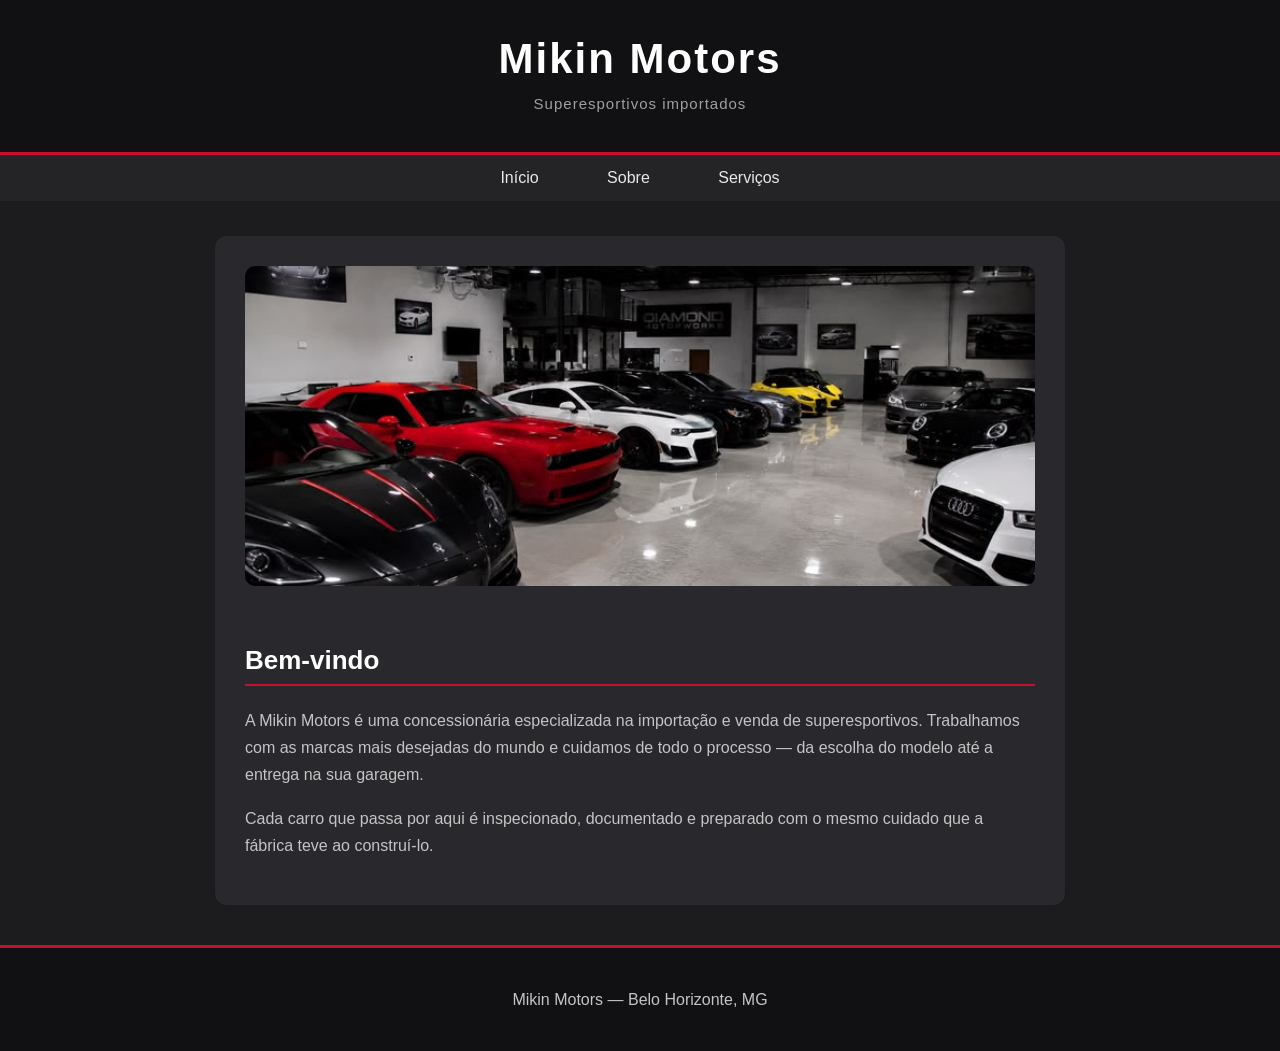
==== index.html @ 9bfd2a99 "Add files via upload" ====
<!DOCTYPE html>
<html lang="pt-BR">
<head>
    <meta charset="UTF-8">
    <meta name="viewport" content="width=device-width, initial-scale=1.0">
    <title>Mikin Motors</title>
    <link rel="stylesheet" href="css/style.css">
</head>
<body>

    <header class="cabecalho">
        <h1>Mikin Motors</h1>
        <p class="slogan">Superesportivos importados</p>
    </header>

    <nav class="menu">
        <a href="index.html">Início</a>
        <a href="sobre.html">Sobre</a>
        <a href="servicos.html">Serviços</a>
    </nav>

    <div class="container">

        <img src="imagens/destaque.png" alt="Superesportivo em exposição" class="banner">

        <h2>Bem-vindo</h2>

        <p>
            A Mikin Motors é uma concessionária especializada na importação
            e venda de superesportivos. Trabalhamos com as marcas mais
            desejadas do mundo e cuidamos de todo o processo — da escolha
            do modelo até a entrega na sua garagem.
        </p>

        <p>
            Cada carro que passa por aqui é inspecionado, documentado e
            preparado com o mesmo cuidado que a fábrica teve ao construí-lo.
        </p>

    </div>

    <footer class="rodape">
        <p>Mikin Motors — Belo Horizonte, MG</p>
    </footer>

</body>
</html>
---- css/style.css ----
body {
    background-color: #1c1c1e;
    color: #e8e8e8;
    font-family: Arial, Helvetica, sans-serif;
    margin: 0;
}

.cabecalho {
    background-color: #111113;
    padding: 35px 20px;
    text-align: center;
    border-bottom: 3px solid #c8102e;
}

.cabecalho h1 {
    margin: 0;
    font-size: 42px;
    letter-spacing: 2px;
    color: #ffffff;
}

.slogan {
    margin: 8px 0 0 0;
    font-size: 15px;
    color: #a0a0a0;
    letter-spacing: 1px;
}

.menu {
    background-color: #242427;
    text-align: center;
    padding: 14px 0;
}

.menu a {
    color: #e8e8e8;
    text-decoration: none;
    font-size: 16px;
    margin: 0 18px;
    padding: 8px 14px;
    border-radius: 6px;
}

.container {
    max-width: 850px;
    width: 90%;
    margin: 35px auto;
    background-color: #29292d;
    padding: 30px;
    border-radius: 12px;
    box-sizing: border-box;
}

.banner {
    width: 100%;
    height: 320px;
    object-fit: cover;
    border-radius: 10px;
    margin-bottom: 25px;
}

h2 {
    color: #ffffff;
    font-size: 26px;
    border-bottom: 2px solid #c8102e;
    padding-bottom: 8px;
    margin-top: 30px;
}

p {
    font-size: 16px;
    line-height: 1.7;
    color: #c4c4c4;
}

.card {
    background-color: #333337;
    border-radius: 10px;
    padding: 20px;
    margin-bottom: 25px;
}

.card img {
    width: 100%;
    height: 220px;
    object-fit: cover;
    border-radius: 8px;
}

.card h3 {
    color: #ffffff;
    font-size: 20px;
    margin: 18px 0 10px 0;
}

.card p {
    margin: 0;
}

.rodape {
    background-color: #111113;
    text-align: center;
    padding: 22px;
    margin-top: 40px;
    border-top: 3px solid #c8102e;
    font-size: 14px;
    color: #909090;
}
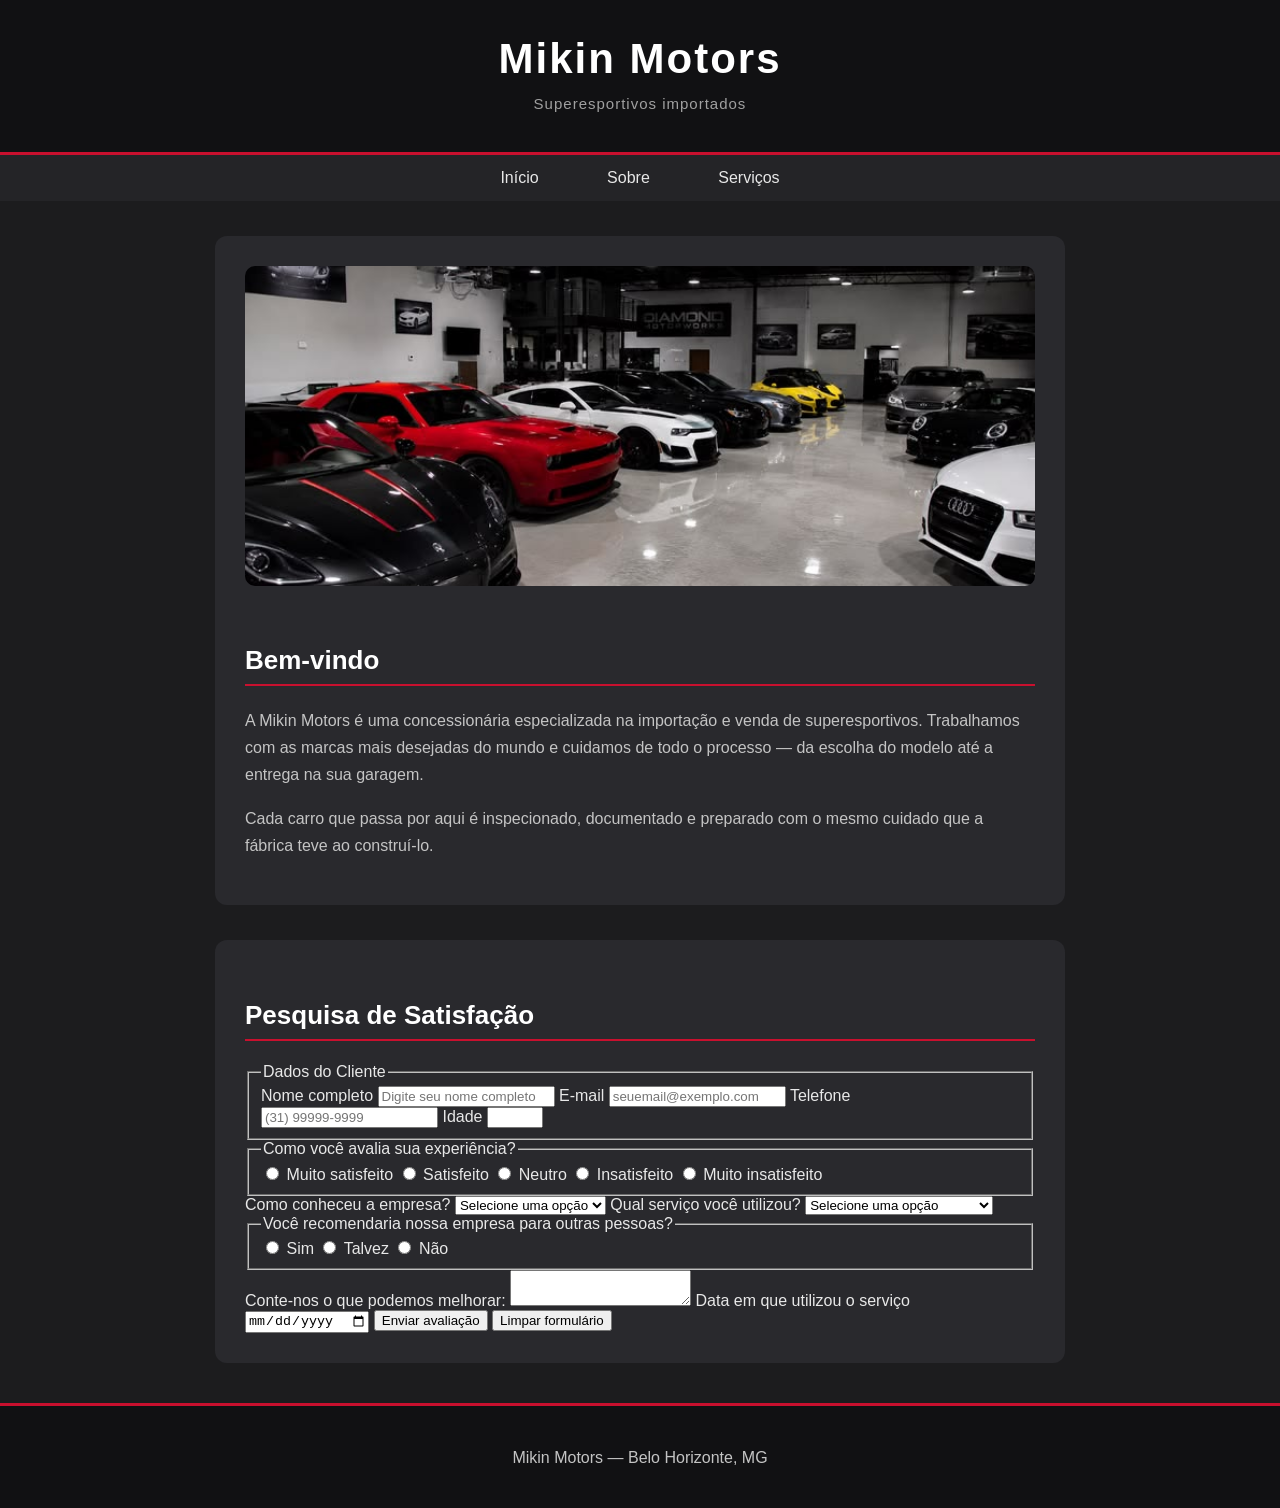
==== commit d03ac29e: "formulario de pesquisa de satisfacao" ====
--- a/index.html
+++ b/index.html
@@ -38,6 +38,92 @@
         </p>
 
     </div>
+        <section id="pesquisa-satisfacao">
+        <div class="container">
+
+            <h2>Pesquisa de Satisfação</h2>
+
+            <form>
+                <fieldset>
+                    <legend>Dados do Cliente</legend>
+
+                    <label for="nome">Nome completo</label>
+                    <input type="text" id="nome" name="nome" placeholder="Digite seu nome completo">
+
+                    <label for="email">E-mail</label>
+                    <input type="email" id="email" name="email" placeholder="seuemail@exemplo.com">
+
+                    <label for="telefone">Telefone</label>
+                    <input type="tel" id="telefone" name="telefone" placeholder="(31) 99999-9999">
+
+                    <label for="idade">Idade</label>
+                    <input type="number" id="idade" name="idade" min="1" max="120">
+                </fieldset>
+
+                <fieldset>
+                    <legend>Como você avalia sua experiência?</legend>
+
+                    <input type="radio" id="muito-satisfeito" name="avaliacao" value="muito-satisfeito">
+                    <label for="muito-satisfeito">Muito satisfeito</label>
+
+                    <input type="radio" id="satisfeito" name="avaliacao" value="satisfeito">
+                    <label for="satisfeito">Satisfeito</label>
+
+                    <input type="radio" id="neutro" name="avaliacao" value="neutro">
+                    <label for="neutro">Neutro</label>
+
+                    <input type="radio" id="insatisfeito" name="avaliacao" value="insatisfeito">
+                    <label for="insatisfeito">Insatisfeito</label>
+
+                    <input type="radio" id="muito-insatisfeito" name="avaliacao" value="muito-insatisfeito">
+                    <label for="muito-insatisfeito">Muito insatisfeito</label>
+                </fieldset>
+
+                <label for="como-conheceu">Como conheceu a empresa?</label>
+                <select id="como-conheceu" name="como-conheceu">
+                    <option value="">Selecione uma opção</option>
+                    <option value="instagram">Instagram</option>
+                    <option value="facebook">Facebook</option>
+                    <option value="google">Google</option>
+                    <option value="indicacao">Indicação de amigos</option>
+                    <option value="youtube">YouTube</option>
+                    <option value="outro">Outro</option>
+                </select>
+
+                <label for="servico">Qual serviço você utilizou?</label>
+                <select id="servico" name="servico">
+                    <option value="">Selecione uma opção</option>
+                    <option value="importacao">Importação sob encomenda</option>
+                    <option value="estoque">Venda de estoque próprio</option>
+                    <option value="manutencao">Manutenção especializada</option>
+                    <option value="avaliacao">Avaliação e compra</option>
+                </select>
+
+                <fieldset>
+                    <legend>Você recomendaria nossa empresa para outras pessoas?</legend>
+
+                    <input type="radio" id="recomendacao-sim" name="recomendacao" value="sim">
+                    <label for="recomendacao-sim">Sim</label>
+
+                    <input type="radio" id="recomendacao-talvez" name="recomendacao" value="talvez">
+                    <label for="recomendacao-talvez">Talvez</label>
+
+                    <input type="radio" id="recomendacao-nao" name="recomendacao" value="nao">
+                    <label for="recomendacao-nao">Não</label>
+                </fieldset>
+
+                <label for="comentarios">Conte-nos o que podemos melhorar:</label>
+                <textarea id="comentarios" name="comentarios"></textarea>
+
+                <label for="data-utilizacao">Data em que utilizou o serviço</label>
+                <input type="date" id="data-utilizacao" name="data-utilizacao">
+
+                <button type="submit">Enviar avaliação</button>
+                <button type="reset">Limpar formulário</button>
+            </form>
+
+        </div>
+    </section>
 
     <footer class="rodape">
         <p>Mikin Motors — Belo Horizonte, MG</p>
